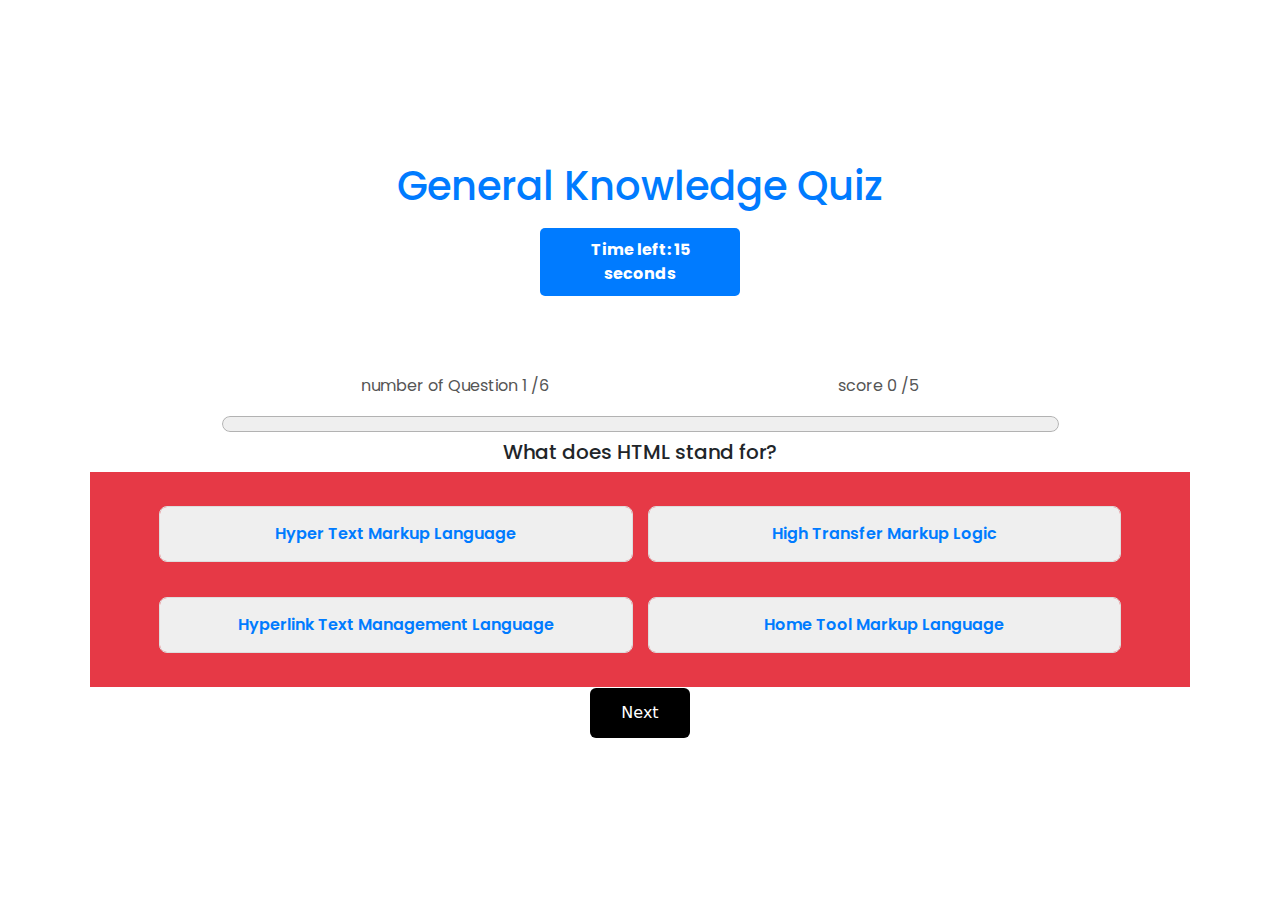
==== quiz.html @ d4580dd4 "add project for quiz system by js" ====
<!DOCTYPE html>
<html lang="en">
<head>
    <meta charset="UTF-8">
    <meta name="viewport" content="width=device-width, initial-scale=1.0">
    <title>Programming Quiz</title>
    <link rel="stylesheet" href="/style.css">
    <link rel="stylesheet" href="/bootstrap.min.css">
    
</head>
<body>
    <header class="w-100">
        <h1>General Knowledge Quiz</h1>
        <span class="timer  ">Time left: <span id="time">15</span> seconds</span>
        <h2 >Time  is Up</h2>
        <button id="restart-2"> restart</button>
      </header>
      <div class="container m-5 w-100">
      <div class="d-flex justify-content-evenly">
        <span class="timer2 ">number of Question <span id="number">1</span> /6</span>
        <span class="timer3 "> score <span id="score">0</span> /5</span>
      </div>
      <div class="d-flex justify-content-center">
        <progress id="file" value="0" max="100" class="m-auto w-75 p-3"> </progress>
      </div>
        <div class="next w-100">
            <div class="slide active w-100">
                <h2>What does HTML stand for?</h2>
                <ul class="options d-flex  flex-wrap p-4 m-2">
                    <li><button>Hyper Text Markup Language</button></li>
                    <li><button>High Transfer Markup Logic</button></li>
                    <li><button>Hyperlink Text Management Language</button></li>
                    <li><button>Home Tool Markup Language</button></li>
                </ul>
            </div>
            <div class="slide w-100">
                <h2>What does CSS stand for?</h2>
                <ul class="options d-flex w-100 flex-wrap p-4 m-2">
                    <li><button>Cascading Style Sheets</button></li>
                    <li><button>Computer Style System</button></li>
                    <li><button>Creative Styling System</button></li>
                    <li><button>Colorful Styling Syntax</button></li>
                </ul>
            </div> 
            <div class="slide w-100">
                <h2>What does JavaScript stand for?</h2>
                <ul class="options d-flex w-100 flex-wrap p-4 m-2">
                    <li><button>To add interactivity to web pages</button></li>
                    <li><button>To style web pages</button></li>
                    <li><button>To structure web pages</button></li>
                    <li><button>To store data on servers</button></li>
                </ul>
            </div>
            <div class="slide w-100">
                <h2>Which of the following is a JavaScript framework?</h2>
                <ul class="options d-flex w-100 flex-wrap p-4 m-2">
                    <li><button>React</button></li>
                    <li><button>HTML</button></li>
                    <li><button>CSS</button></li>
                    <li><button>Bootstrap</button></li>
                </ul>
            </div>
            <div class="slide w-100">
              <h2>What is the purpose of the &lt;head&gt; element in an HTML document?</h2>
              <ul class="options d-flex w-100 flex-wrap p-4 m-2">
                  <li><button>To contain metadata and links to external resources</button></li>
                  <li><button>To display the main content of the webpage</button></li>
                  <li><button>To define the footer of the webpage</button></li>
                  <li><button>To handle user interactions with JavaScript</button></li>
              </ul>
          </div>
          
        </div>
    </div>

    <button class="btn bg-black">Next</button>
    <div class="modal fade" id="exampleModalToggle" aria-hidden="true" aria-labelledby="exampleModalToggleLabel" tabindex="-1">
        <div class="modal-dialog modal-dialog-centered">
          <div class="modal-content">
            <div class="modal-header">
              <h1 class="modal-title fs-5" id="exampleModalToggleLabel">Modal 1</h1>
              <button type="button" class="btn-close" data-bs-dismiss="modal" aria-label="Close"></button>
            </div>
            <div class="modal-body">
            </div>
            <div class="modal-footer">
              <button class="btn btn-primary" data-bs-target="#exampleModalToggle2" data-bs-toggle="modal" id="restart" >restart again</button>
            </div>
          </div>
        </div>
      </div>
      <button class="btn btn-primary" data-bs-target="#exampleModalToggle" data-bs-toggle="modal" id="result">result</button>
    <script src="/js/bootstrap.bundle.min.js"></script>
    <script src="/quiz.js"></script>
</script>
    
</body>
</html>
---- style.css ----
@import url('https://fonts.googleapis.com/css2?family=Poppins:ital,wght@0,100;0,200;0,300;0,400;0,500;0,600;0,700;0,800;0,900;1,100;1,200;1,300;1,400;1,500;1,600;1,700;1,800;1,900&display=swap');
*{
    padding: 0;
    margin: 0;
    box-sizing: border-box;
    font-family: "Poppins", serif;
}

body{
  display: flex;
  flex-direction: column;
  align-items: center;
  justify-content: center;
  height: 100vh;
  background-color: #f5f5f5; /* لون خلفية هادئ */
  color: #333; 
  padding: 10px;
 
   }

.container-page,
.quiz-container {
    position: absolute;
    top: 50%;
    left: 50%;
    transform: translate(-50%, -50%);
    display: flex;
    flex-direction: column;
    align-items: center;

  }
.container-page .start {
    background: #e63946;
    color: #fff;
    padding: 8px 32px;
    border-radius: 8px;
    border: none;
    font-size: 24px;
    cursor: pointer;
    text-transform: uppercase;
    font-weight: bold;
    margin: 20px;
    z-index: 444;
  }

 
  .next {
    position: relative; /* لتصبح الحاوية مرجعاً للمطلقة */
    width: 600px;
    margin: 0 auto;
}

.slide {
    position: absolute; /* الإبقاء على الموضع المطلق */
    top: 0;
    left: 0;
    width: 100%;
    opacity: 0;
    visibility: hidden; /* إخفاء الشرائح غير النشطة */
    transition: opacity 0.5s ease, visibility 0.5s ease;
}

.slide.active {
    opacity: 1;
    visibility: visible; /* إظهار الشريحة النشطة */
}

.container .next {
  height: 200px;
 
}
.options{
  background-color: #e63946;
  display: flex;
  flex-wrap: wrap;
  justify-content: center;
  gap: 15px;
}

.options li{
  width: 45%;
  list-style-type: none;
 margin: 10px;
  margin: 10px 0;
  border-radius: 8px;
  overflow: hidden;
  border: 1px solid #ddd;
}
.options button{

  width: 100%;
  padding: 10px;
  width: 100%;
  padding: 15px;
  font-size: 1rem;
  /* background-color: #f8f9fa; */
  border: none;
  color: #007bff;
  cursor: pointer;
  font-weight: 600;
  transition: all 0.3s ease;
}
.next h2{
  text-align: center;
}
.btn,
#restart-2{
  width: 100px;
  height: 50px;
background-color: black;
color: white !important;

}
#restart-2{
  font-size: 20px;
  font-weight: 700;
  text-transform: capitalize;
}

 header h2{
  display: none;
}
.next h2{
  font-size: 20px;
}
header{
  display: flex;
  flex-direction: column;
  align-items: center;
    text-align: center;
    margin-bottom: 20px;
    font-size: 2rem;
    font-weight: 700;
    color: #007bff; /* لون أزرق جذاب للعناوين */
}
.timer{ 
  display: inline-block;
  text-align: center;
  width: 200px;
  background-color: #e63946;
  color: #fff;
  padding: 5px;
  font-size: 18px;
  background-color: #007bff;
  color: #fff;
  padding: 10px 20px;
  border-radius: 5px;
  font-size: 1rem;
  display: inline-block;
  margin-top: 10px;
}

.timer2, .timer3 {
  font-size: 1rem;
  margin: 10px;
  color: #555 !important;
  display: inline-block;
}
.timer3{
  text-align: right !important;
}
#result,
#restart-2{
  display: none;
}

@media (max-width: 768px) {
  .options li {
      width: 100%;
  }

  .btn {
      width: 100%;
  }
}

@import url('https://fonts.googleapis.com/css2?family=Poppins:wght@400;500;600;700&display=swap');

 @media (max-width: 768px) {
    .options li {
        width: 100%;
    }

    .btn {
        width: 100%;
    }
}
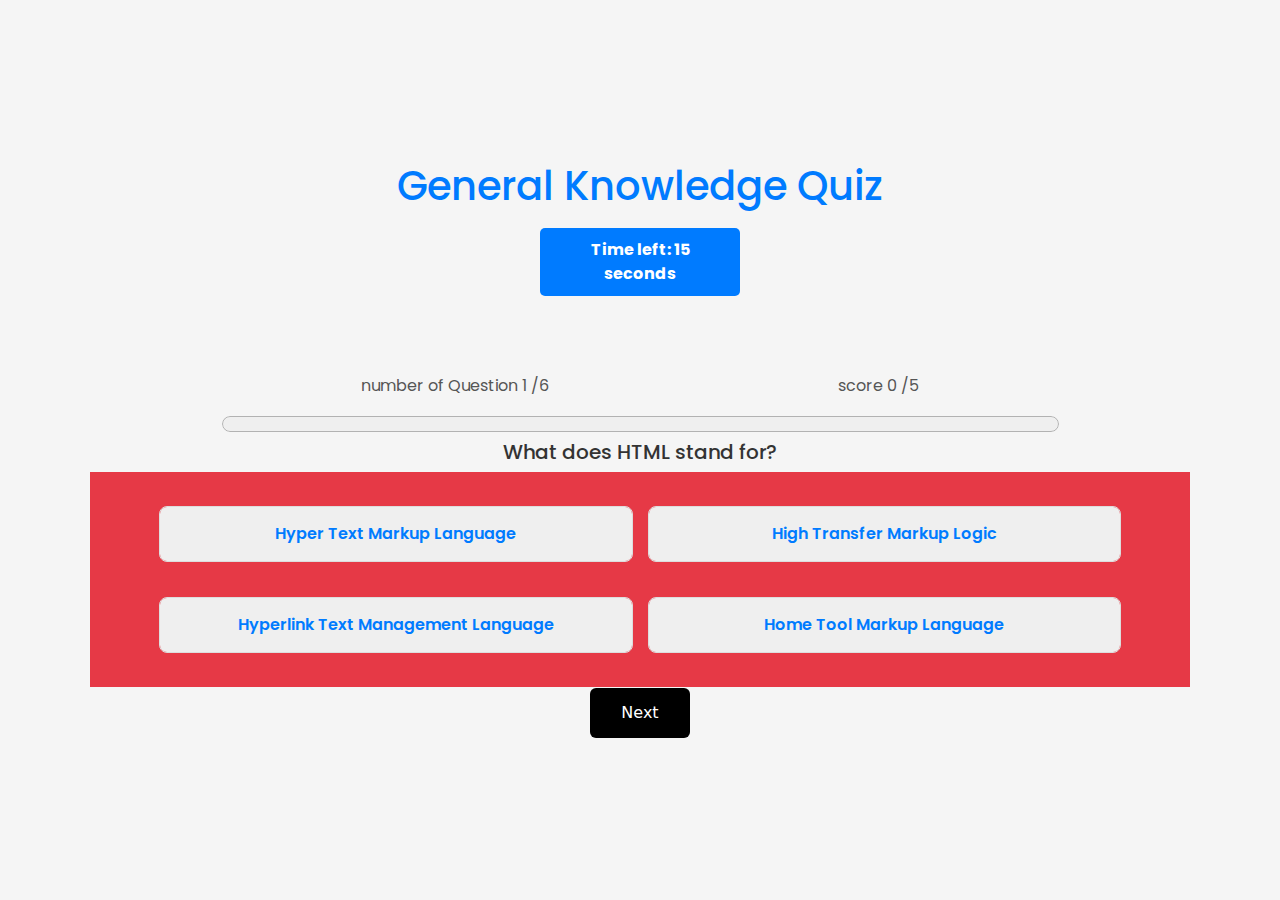
==== commit af1352aa: "change  in same link" ====
--- a/quiz.html
+++ b/quiz.html
@@ -1,99 +1,100 @@
-<!DOCTYPE html>
-<html lang="en">
-<head>
-    <meta charset="UTF-8">
-    <meta name="viewport" content="width=device-width, initial-scale=1.0">
-    <title>Programming Quiz</title>
-    <link rel="stylesheet" href="/style.css">
-    <link rel="stylesheet" href="/bootstrap.min.css">
-    
-</head>
-<body>
-    <header class="w-100">
-        <h1>General Knowledge Quiz</h1>
-        <span class="timer  ">Time left: <span id="time">15</span> seconds</span>
-        <h2 >Time  is Up</h2>
-        <button id="restart-2"> restart</button>
-      </header>
-      <div class="container m-5 w-100">
-      <div class="d-flex justify-content-evenly">
-        <span class="timer2 ">number of Question <span id="number">1</span> /6</span>
-        <span class="timer3 "> score <span id="score">0</span> /5</span>
-      </div>
-      <div class="d-flex justify-content-center">
-        <progress id="file" value="0" max="100" class="m-auto w-75 p-3"> </progress>
-      </div>
-        <div class="next w-100">
-            <div class="slide active w-100">
-                <h2>What does HTML stand for?</h2>
-                <ul class="options d-flex  flex-wrap p-4 m-2">
-                    <li><button>Hyper Text Markup Language</button></li>
-                    <li><button>High Transfer Markup Logic</button></li>
-                    <li><button>Hyperlink Text Management Language</button></li>
-                    <li><button>Home Tool Markup Language</button></li>
-                </ul>
-            </div>
-            <div class="slide w-100">
-                <h2>What does CSS stand for?</h2>
-                <ul class="options d-flex w-100 flex-wrap p-4 m-2">
-                    <li><button>Cascading Style Sheets</button></li>
-                    <li><button>Computer Style System</button></li>
-                    <li><button>Creative Styling System</button></li>
-                    <li><button>Colorful Styling Syntax</button></li>
-                </ul>
-            </div> 
-            <div class="slide w-100">
-                <h2>What does JavaScript stand for?</h2>
-                <ul class="options d-flex w-100 flex-wrap p-4 m-2">
-                    <li><button>To add interactivity to web pages</button></li>
-                    <li><button>To style web pages</button></li>
-                    <li><button>To structure web pages</button></li>
-                    <li><button>To store data on servers</button></li>
-                </ul>
-            </div>
-            <div class="slide w-100">
-                <h2>Which of the following is a JavaScript framework?</h2>
-                <ul class="options d-flex w-100 flex-wrap p-4 m-2">
-                    <li><button>React</button></li>
-                    <li><button>HTML</button></li>
-                    <li><button>CSS</button></li>
-                    <li><button>Bootstrap</button></li>
-                </ul>
-            </div>
-            <div class="slide w-100">
-              <h2>What is the purpose of the &lt;head&gt; element in an HTML document?</h2>
-              <ul class="options d-flex w-100 flex-wrap p-4 m-2">
-                  <li><button>To contain metadata and links to external resources</button></li>
-                  <li><button>To display the main content of the webpage</button></li>
-                  <li><button>To define the footer of the webpage</button></li>
-                  <li><button>To handle user interactions with JavaScript</button></li>
-              </ul>
-          </div>
-          
-        </div>
-    </div>
-
-    <button class="btn bg-black">Next</button>
-    <div class="modal fade" id="exampleModalToggle" aria-hidden="true" aria-labelledby="exampleModalToggleLabel" tabindex="-1">
-        <div class="modal-dialog modal-dialog-centered">
-          <div class="modal-content">
-            <div class="modal-header">
-              <h1 class="modal-title fs-5" id="exampleModalToggleLabel">Modal 1</h1>
-              <button type="button" class="btn-close" data-bs-dismiss="modal" aria-label="Close"></button>
-            </div>
-            <div class="modal-body">
-            </div>
-            <div class="modal-footer">
-              <button class="btn btn-primary" data-bs-target="#exampleModalToggle2" data-bs-toggle="modal" id="restart" >restart again</button>
-            </div>
-          </div>
-        </div>
-      </div>
-      <button class="btn btn-primary" data-bs-target="#exampleModalToggle" data-bs-toggle="modal" id="result">result</button>
-    <script src="/js/bootstrap.bundle.min.js"></script>
-    <script src="/quiz.js"></script>
-</script>
-    
-</body>
-</html>
-
+<!DOCTYPE html>
+<html lang="en">
+<head>
+    <meta charset="UTF-8">
+    <meta name="viewport" content="width=device-width, initial-scale=1.0">
+    <title>Programming Quiz</title>
+    <link rel="stylesheet" href="bootstrap.min.css">
+    <link rel="stylesheet" href="style.css">
+    
+    
+</head>
+<body>
+    <header class="w-100">
+        <h1>General Knowledge Quiz</h1>
+        <span class="timer  ">Time left: <span id="time">15</span> seconds</span>
+        <h2 >Time  is Up</h2>
+        <button id="restart-2"> restart</button>
+      </header>
+      <div class="container m-5 w-100">
+      <div class="d-flex justify-content-evenly">
+        <span class="timer2 ">number of Question <span id="number">1</span> /6</span>
+        <span class="timer3 "> score <span id="score">0</span> /5</span>
+      </div>
+      <div class="d-flex justify-content-center">
+        <progress id="file" value="0" max="100" class="m-auto w-75 p-3"> </progress>
+      </div>
+        <div class="next w-100">
+            <div class="slide active w-100">
+                <h2>What does HTML stand for?</h2>
+                <ul class="options d-flex  flex-wrap p-4 m-2">
+                    <li><button>Hyper Text Markup Language</button></li>
+                    <li><button>High Transfer Markup Logic</button></li>
+                    <li><button>Hyperlink Text Management Language</button></li>
+                    <li><button>Home Tool Markup Language</button></li>
+                </ul>
+            </div>
+            <div class="slide w-100">
+                <h2>What does CSS stand for?</h2>
+                <ul class="options d-flex w-100 flex-wrap p-4 m-2">
+                    <li><button>Cascading Style Sheets</button></li>
+                    <li><button>Computer Style System</button></li>
+                    <li><button>Creative Styling System</button></li>
+                    <li><button>Colorful Styling Syntax</button></li>
+                </ul>
+            </div> 
+            <div class="slide w-100">
+                <h2>What does JavaScript stand for?</h2>
+                <ul class="options d-flex w-100 flex-wrap p-4 m-2">
+                    <li><button>To add interactivity to web pages</button></li>
+                    <li><button>To style web pages</button></li>
+                    <li><button>To structure web pages</button></li>
+                    <li><button>To store data on servers</button></li>
+                </ul>
+            </div>
+            <div class="slide w-100">
+                <h2>Which of the following is a JavaScript framework?</h2>
+                <ul class="options d-flex w-100 flex-wrap p-4 m-2">
+                    <li><button>React</button></li>
+                    <li><button>HTML</button></li>
+                    <li><button>CSS</button></li>
+                    <li><button>Bootstrap</button></li>
+                </ul>
+            </div>
+            <div class="slide w-100">
+              <h2>What is the purpose of the &lt;head&gt; element in an HTML document?</h2>
+              <ul class="options d-flex w-100 flex-wrap p-4 m-2">
+                  <li><button>To contain metadata and links to external resources</button></li>
+                  <li><button>To display the main content of the webpage</button></li>
+                  <li><button>To define the footer of the webpage</button></li>
+                  <li><button>To handle user interactions with JavaScript</button></li>
+              </ul>
+          </div>
+          
+        </div>
+    </div>
+
+    <button class="btn bg-black">Next</button>
+    <div class="modal fade" id="exampleModalToggle" aria-hidden="true" aria-labelledby="exampleModalToggleLabel" tabindex="-1">
+        <div class="modal-dialog modal-dialog-centered">
+          <div class="modal-content">
+            <div class="modal-header">
+              <h1 class="modal-title fs-5" id="exampleModalToggleLabel">Modal 1</h1>
+              <button type="button" class="btn-close" data-bs-dismiss="modal" aria-label="Close"></button>
+            </div>
+            <div class="modal-body">
+            </div>
+            <div class="modal-footer">
+              <button class="btn btn-primary" data-bs-target="#exampleModalToggle2" data-bs-toggle="modal" id="restart" >restart again</button>
+            </div>
+          </div>
+        </div>
+      </div>
+      <button class="btn btn-primary" data-bs-target="#exampleModalToggle" data-bs-toggle="modal" id="result">result</button>
+    <script src="/js/bootstrap.bundle.min.js"></script>
+    <script src="/quiz.js"></script>
+</script>
+    
+</body>
+</html>
+
